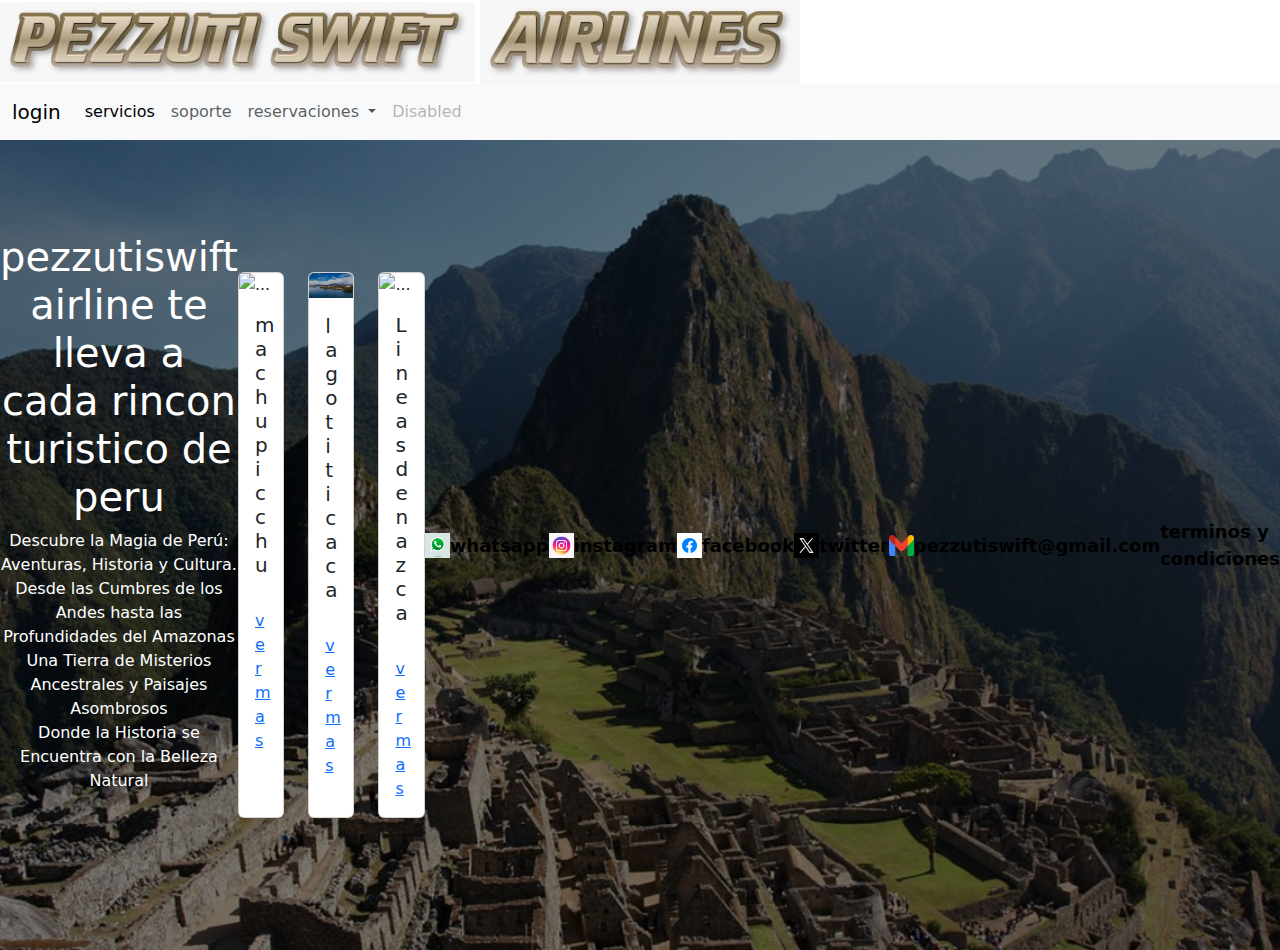
==== index.html @ 31e157de "Update index.html" ====
<!DOCTYPE html>
<html lang="en">
<head> 
    <meta charset="UTF-8">
    <meta name="viewport" content="width=device-width, initial-scale=1.0">
    <title>Document</title>
    <link rel="stylesheet" href="style.css">
    <link href="https://cdn.jsdelivr.net/npm/bootstrap@5.3.3/dist/css/bootstrap.min.css" rel="stylesheet" integrity="sha384-QWTKZyjpPEjISv5WaRU9OFeRpok6YctnYmDr5pNlyT2bRjXh0JMhjY6hW+ALEwIH" crossorigin="anonymous">
</head>
<body>
    <div class="logo">
        <img src="pelado.png" width="475px">
        <img src="pelado1.png" width="320px">
    </div>
   <nav class="navbar navbar-expand-lg bg-body-tertiary">
        <div class="container-fluid">
          <a class="navbar-brand" href="#">login</a>
          <button class="navbar-toggler" type="button" data-bs-toggle="collapse" data-bs-target="#navbarSupportedContent" aria-controls="navbarSupportedContent" aria-expanded="false" aria-label="Toggle navigation">
            <span class="navbar-toggler-icon"></span>
          </button>
          <div class="collapse navbar-collapse" id="navbarSupportedContent">
            <ul class="navbar-nav me-auto mb-2 mb-lg-0">
              <li class="nav-item">
                <a class="nav-link active" aria-current="page" href="enlace4.html">servicios</a>
              </li>
              <li class="nav-item">
                <a class="nav-link" href="$">soporte</a>
              </li>
              <li class="nav-item dropdown">
                <a class="nav-link dropdown-toggle" href="#" role="button" data-bs-toggle="dropdown" aria-expanded="false">
                  reservaciones
                </a>
                <ul class="dropdown-menu">
                  <li><a class="dropdown-item" href="#">Action</a></li>
                  <li><a class="dropdown-item" href="#">Another action</a></li>
                  <li><hr class="dropdown-divider"></li>
                  <li><a class="dropdown-item" href="#">Something else here</a></li>
                </ul>
              </li>
              <li class="nav-item">
                <a class="nav-link disabled" aria-disabled="true">Disabled</a>
              </li>
            </ul>
            </form>
          </div>
        </div>
      </nav>
    </div>
    
    <div class="body">
        
        <div class="heading">
            <h1>pezzutiswift airline te lleva a cada rincon turistico de peru</h1>
            <p> Descubre la Magia de Perú: Aventuras, Historia y Cultura.<br> Desde las Cumbres de los Andes hasta las Profundidades del Amazonas<br> Una Tierra de Misterios Ancestrales y Paisajes Asombrosos<br>
                Donde la Historia se Encuentra con la Belleza Natural</p>
            <br>
            <br>
        </div>
        
         <div class="row row-cols-1 row-cols-md-3 g-4">
            <div class="col">
                <div class="card h-100">
                    <img src="peru.png class="card-img-top" alt="...">
                    <div class="card-body">
                        <h5 class="card-title">machu picchu</h5>
                        <br>
                        <a href="enlace1.html">ver mas</a>
                    </div>
                </div>
            </div>

            <div class="col">
                <div class="card h-100">
                    <img src="lago.png" class="card-img-top" alt="...">
                    <div class="card-body">
                        <h5 class="card-title">lago titicaca</h5>
                        <br>
                        <a href="enlace2.html">ver mas</a>
                    </div>
                </div>
            </div>

            <div class="col">
                <div class="card h-100">
                    <img src="lineas.png" class="card-img-top" alt="...">
                    <div class="card-body">
                        <h5 class="card-title">Lineas de nazca</h5>
                       <br>
                        <a href="enlace3.html">ver mas</a>
                    </div>
                </div>
            </div>
        </div>
    <div class="footer">
        <img src="w.png" width="25">
        <a href="#">whatsapp</a>
        <img src="ig.png" width="25">
        <a href="#">instagram</a>
        <img src="f.png" width="25">
        <a href="#">facebook</a>
        <img src="x.png" width="25">
        <a href="#">twitter</a>
        <img src="g.png" width="25">
        <a href="#">pezzutiswift@gmail.com</a>
        <a href="#">terminos y condiciones</a>
    </div>
    
    <script src="https://cdn.jsdelivr.net/npm/bootstrap@5.3.3/dist/js/bootstrap.bundle.min.js" integrity="sha384-YvpcrYf0tY3lHB60NNkmXc5s9fDVZLESaAA55NDzOxhy9GkcIdslK1eN7N6jIeHz" crossorigin="anonymous"></script>
</body>
</html>
---- style.css ----
.arriba{
    width: 100%;
    height: 80px;
    background-color: rgb(242, 246, 248);
    display: flex;
    justify-content: space-around;
    align-items: center;
    color: 000;
}
.logo{
    margin: 0px 275px 0px 0px;
}
.menu ul{
    display: flex;
    align-items: center;
}
.menu ul li a{
    text-decoration: none;
    color: #000;
    padding: 5px 12px;
    letter-spacing: 2px;
    font-size: 18px;
}
.menu ul li a:hover {
    border-bottom: 4px solid #000000;
    transition: 0.1s;
}
.login a{
    text-decoration: none;
    color: #000;
    font-size: 18px;
    font-weight: bold;
    border-radius: 12px;
    padding: 12px 30px;
    border: 2px solid #070707;
}
.login a:hover{
    background-color: rgb(7, 139, 247);
    transition: 0.6s;
}
.body{
    width: 100%;
    height: 90vh;
    display: flex;
    justify-content: space-around;
    align-items: center;
    background-image: linear-gradient(rgba(0,0,0,0.50),rgba(0,0,0,0.50)),url(peru1.png);
    background-position: center;
    background-size: cover;
}
.heading{
    width: 30%;
    text-align: center;
    color: #fff;
}
.heading h1{
    font-size: 40px;
}

.heading a{
    text-decoration: none;
    color: #0e0d0d;
    font-size: 30px;
    font-weight: bold;
    border-radius: 45px;
    padding: 14px 50px;
    background-color: #f3f1f1;
}
.heading a :hover{
    letter-spacing: 3px;
    transition: 0.5s;
}
.turismo{
    width: 70%;
    display: flex;
    justify-content: space-around;
}
.lugares{
    display: inline;
    text-align: center;
    border-radius: 12px;
}
.lugares h2{
    color:#f3f1f1;
    font-size: 40px;
    letter-spacing: 3px;
}
.lugares a{
    text-decoration: none;
    color: #111111;
    font-weight: bold;
    font-size: 18px;
    border-radius: 12px;
    padding: 12px 30px;
    background-color: #fff;
}
.lugares a :hover{
    background-color: #000;
    letter-spacing: 3px;
    transition: 0.5s;
}
.contenedor{
    margin: -320px 0 0px 614px;
}
.parrafo{
    margin: -295px 0px 0px 515px;
}
.parrafo1{
    margin: 100px 0px 0px -512px;
}
.contenedor1{
    margin: -302px 0 0px 615px;

}
.ft1{
    margin: 100px 0 0px -13px;
}
.contenedor2{
    margin: -273px 0 0px 622px;
}
.nazca{
    margin: 190px 0 0px 0px;
}
.footer{
    width: 100%;
    height: 50px;
    display:flex;
    justify-content: space-around;
    align-items: center;
}
.footer a{
    text-decoration: none;
    color: #000;
    font-size: 18px;
    font-weight: bold;
}
.simbolo1{
    margin: -34px 0 0px 70px;
}
.simbolo2{
    margin: -34px 0 0px 350px;
}
.simbolo3{
    margin: -29px 0 0px 620px;
}
.simbolo4{
    margin: -29px 0 0px 890px;
}
.simbolo5{
    margin: -24px 0 0px 1150px;
}
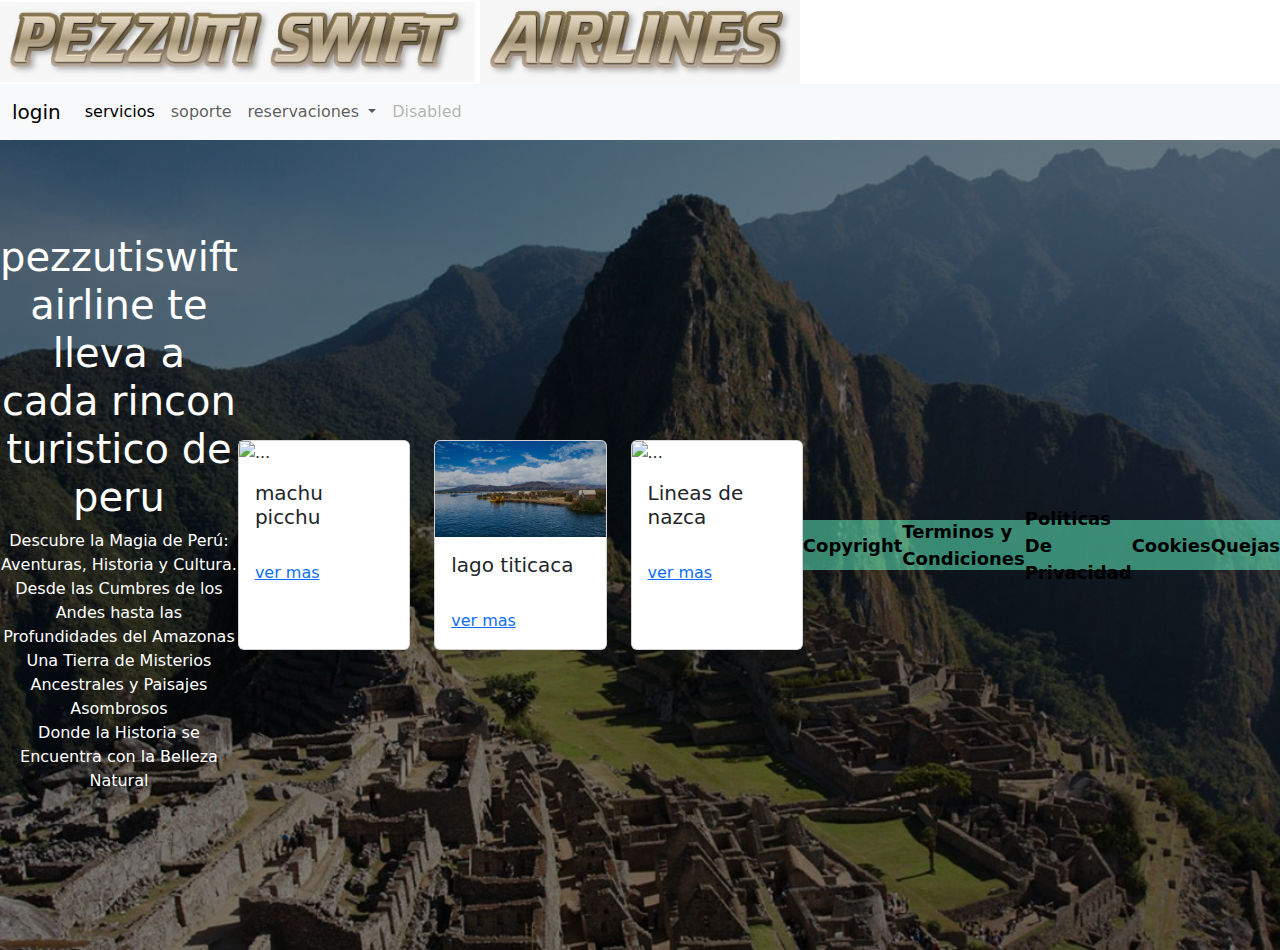
==== commit 443e46fc: "Update index.html" ====
--- a/index.html
+++ b/index.html
@@ -24,7 +24,7 @@
                 <a class="nav-link active" aria-current="page" href="enlace4.html">servicios</a>
               </li>
               <li class="nav-item">
-                <a class="nav-link" href="$">soporte</a>
+                <a class="nav-link" href="enlace4.html">soporte</a>
               </li>
               <li class="nav-item dropdown">
                 <a class="nav-link dropdown-toggle" href="#" role="button" data-bs-toggle="dropdown" aria-expanded="false">
@@ -91,20 +91,13 @@
                 </div>
             </div>
         </div>
-    <div class="footer">
-        <img src="w.png" width="25">
-        <a href="#">whatsapp</a>
-        <img src="ig.png" width="25">
-        <a href="#">instagram</a>
-        <img src="f.png" width="25">
-        <a href="#">facebook</a>
-        <img src="x.png" width="25">
-        <a href="#">twitter</a>
-        <img src="g.png" width="25">
-        <a href="#">pezzutiswift@gmail.com</a>
-        <a href="#">terminos y condiciones</a>
-    </div>
-    
+   <footer class="footer">
+        <a href="#">Copyright</a>
+        <a href="#">Terminos y Condiciones</a>
+        <a href="#">Politicas De Privacidad</a>
+        <a href="#">Cookies</a>
+        <a href="#">Quejas</a>
+    </footer>
     <script src="https://cdn.jsdelivr.net/npm/bootstrap@5.3.3/dist/js/bootstrap.bundle.min.js" integrity="sha384-YvpcrYf0tY3lHB60NNkmXc5s9fDVZLESaAA55NDzOxhy9GkcIdslK1eN7N6jIeHz" crossorigin="anonymous"></script>
 </body>
 </html>
--- a/style.css
+++ b/style.css
@@ -124,10 +124,12 @@
 .footer{
     width: 100%;
     height: 50px;
-    display:flex;
+    display: flex;
     justify-content: space-around;
     align-items: center;
+    background-color: #65ffcc80;
 }
+
 .footer a{
     text-decoration: none;
     color: #000;
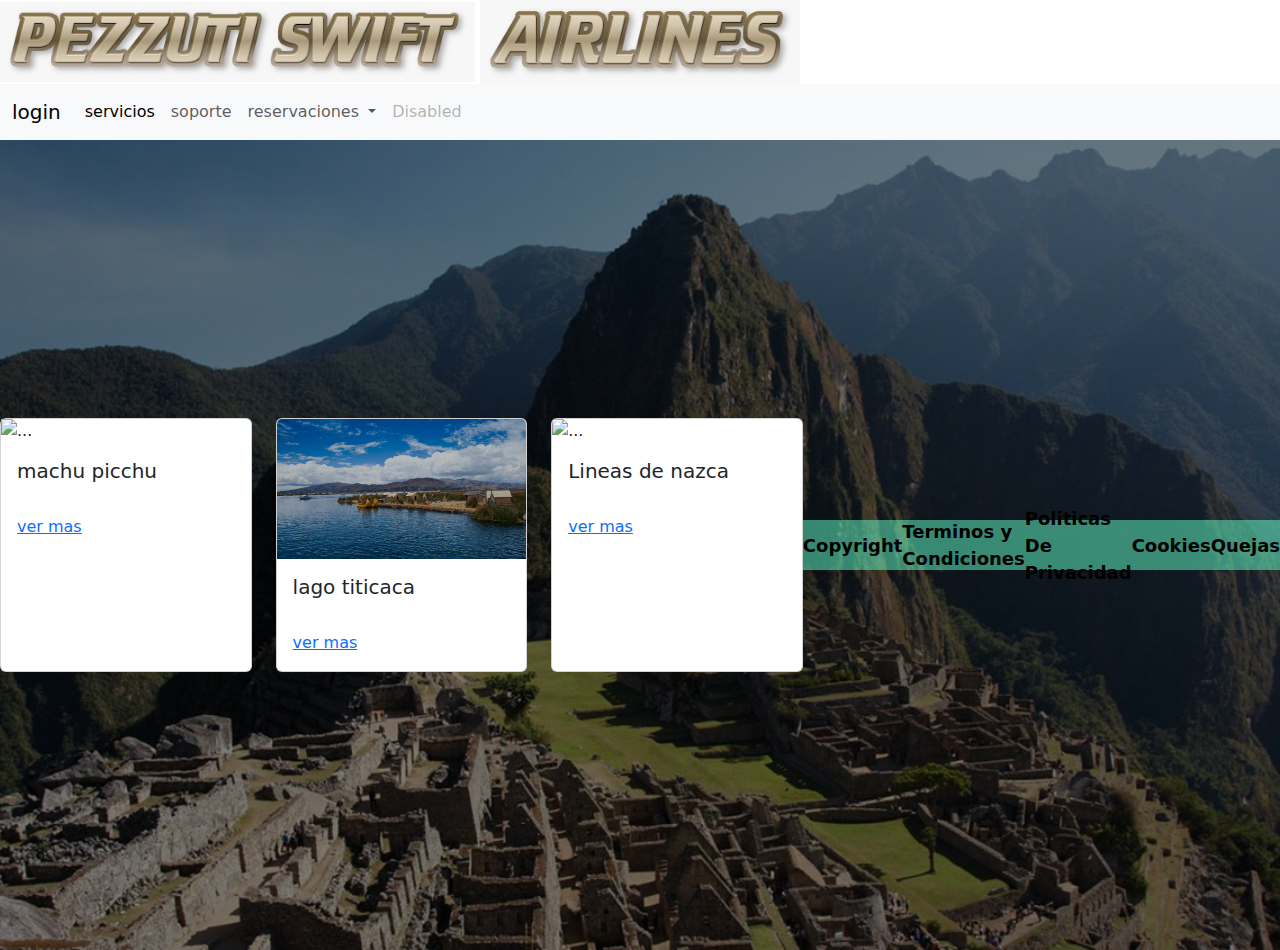
==== commit 4b4155c1: "Update index.html" ====
--- a/index.html
+++ b/index.html
@@ -49,14 +49,6 @@
     
     <div class="body">
         
-        <div class="heading">
-            <h1>pezzutiswift airline te lleva a cada rincon turistico de peru</h1>
-            <p> Descubre la Magia de Perú: Aventuras, Historia y Cultura.<br> Desde las Cumbres de los Andes hasta las Profundidades del Amazonas<br> Una Tierra de Misterios Ancestrales y Paisajes Asombrosos<br>
-                Donde la Historia se Encuentra con la Belleza Natural</p>
-            <br>
-            <br>
-        </div>
-        
          <div class="row row-cols-1 row-cols-md-3 g-4">
             <div class="col">
                 <div class="card h-100">
@@ -98,6 +90,5 @@
         <a href="#">Cookies</a>
         <a href="#">Quejas</a>
     </footer>
-    <script src="https://cdn.jsdelivr.net/npm/bootstrap@5.3.3/dist/js/bootstrap.bundle.min.js" integrity="sha384-YvpcrYf0tY3lHB60NNkmXc5s9fDVZLESaAA55NDzOxhy9GkcIdslK1eN7N6jIeHz" crossorigin="anonymous"></script>
 </body>
 </html>
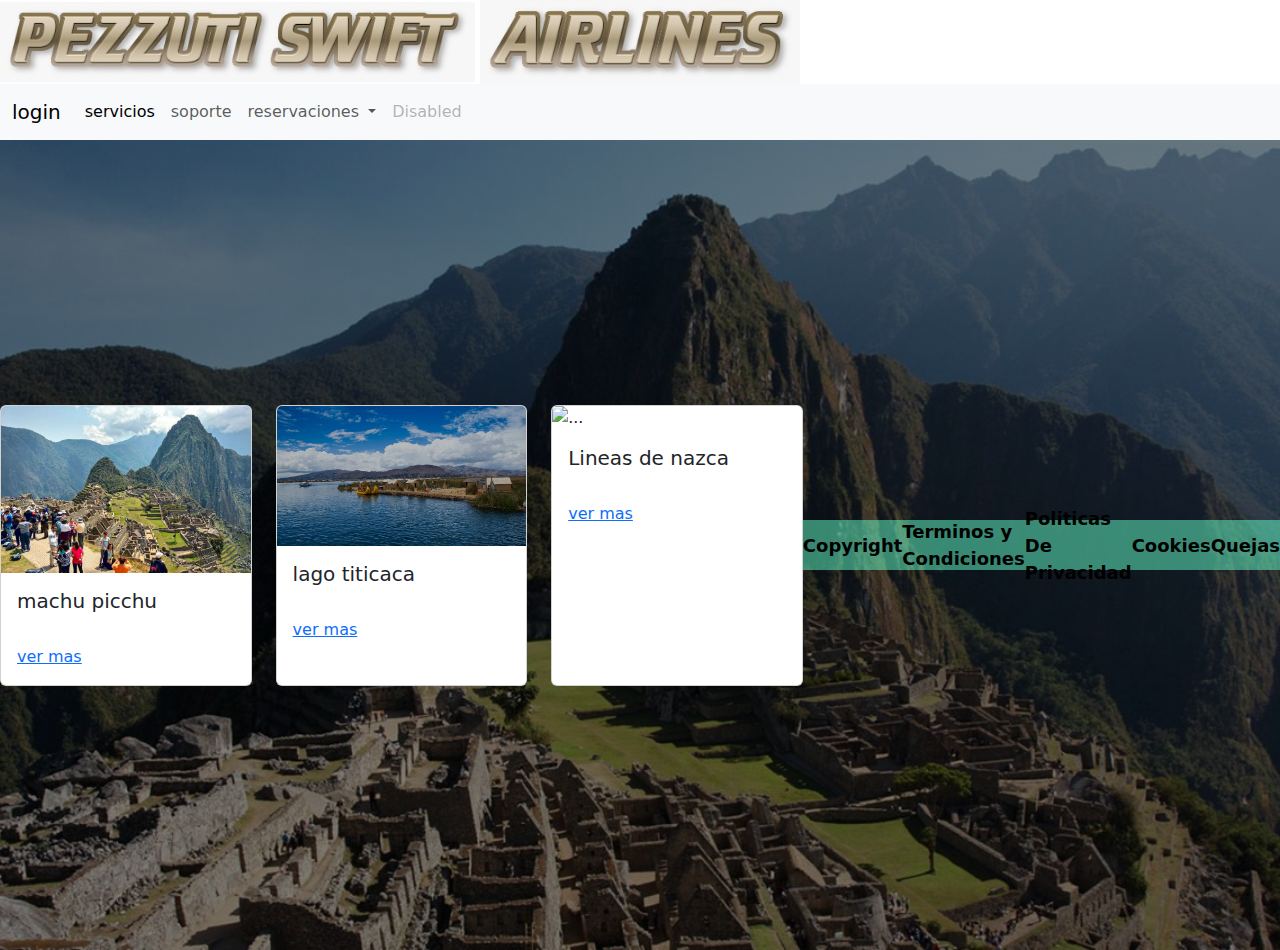
==== commit 39bb1d01: "Update index.html" ====
--- a/index.html
+++ b/index.html
@@ -52,7 +52,7 @@
          <div class="row row-cols-1 row-cols-md-3 g-4">
             <div class="col">
                 <div class="card h-100">
-                    <img src="peru.png class="card-img-top" alt="...">
+                    <img src="peru.png" class="card-img-top" alt="...">
                     <div class="card-body">
                         <h5 class="card-title">machu picchu</h5>
                         <br>
--- a/style.css
+++ b/style.css
@@ -70,35 +70,6 @@
     letter-spacing: 3px;
     transition: 0.5s;
 }
-.turismo{
-    width: 70%;
-    display: flex;
-    justify-content: space-around;
-}
-.lugares{
-    display: inline;
-    text-align: center;
-    border-radius: 12px;
-}
-.lugares h2{
-    color:#f3f1f1;
-    font-size: 40px;
-    letter-spacing: 3px;
-}
-.lugares a{
-    text-decoration: none;
-    color: #111111;
-    font-weight: bold;
-    font-size: 18px;
-    border-radius: 12px;
-    padding: 12px 30px;
-    background-color: #fff;
-}
-.lugares a :hover{
-    background-color: #000;
-    letter-spacing: 3px;
-    transition: 0.5s;
-}
 .contenedor{
     margin: -320px 0 0px 614px;
 }
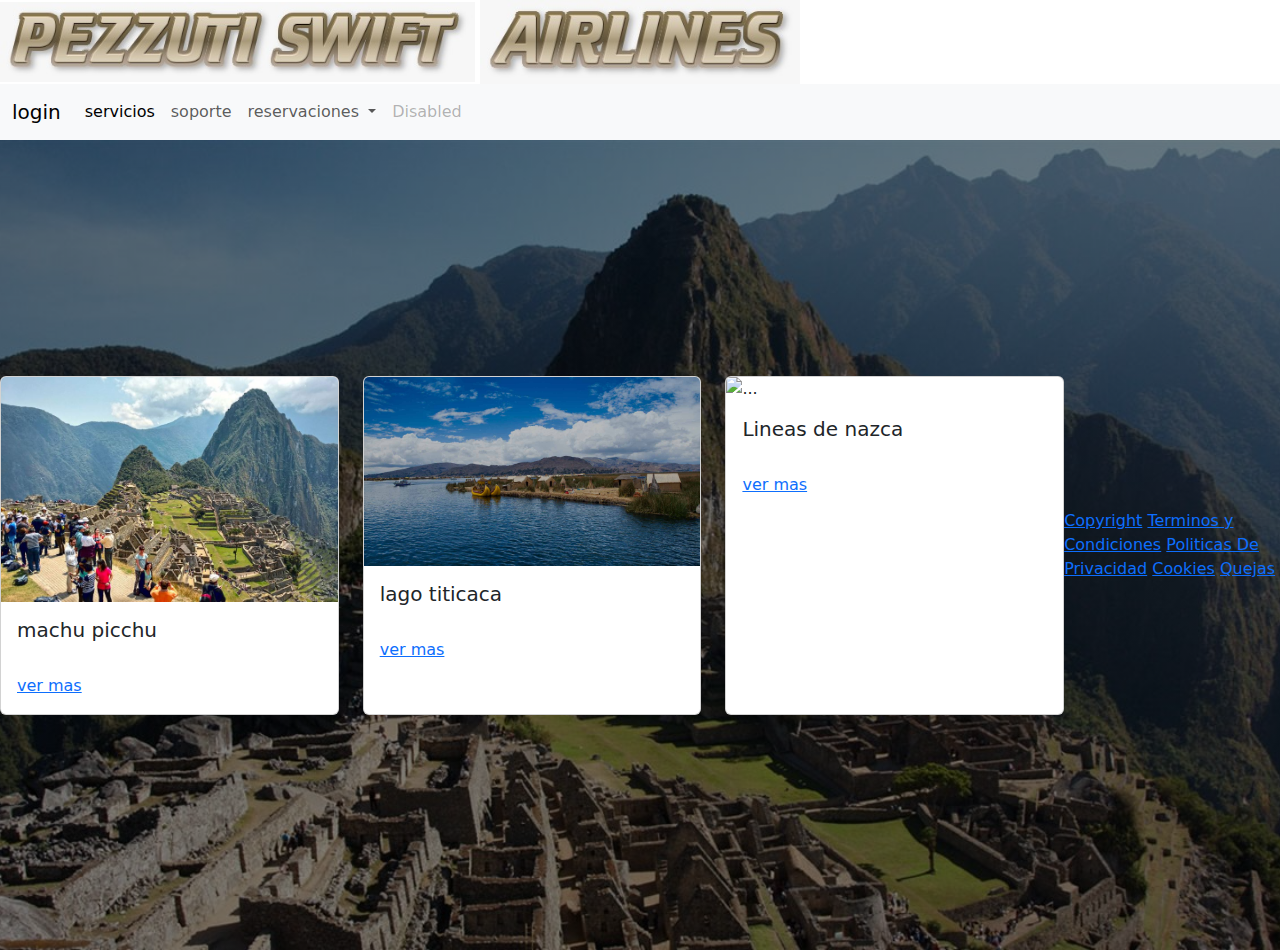
==== commit 95de7c12: "Update index.html" ====
--- a/index.html
+++ b/index.html
@@ -83,12 +83,12 @@
                 </div>
             </div>
         </div>
-   <footer class="footer">
+</body>
+     <footer class="footer">
         <a href="#">Copyright</a>
         <a href="#">Terminos y Condiciones</a>
         <a href="#">Politicas De Privacidad</a>
         <a href="#">Cookies</a>
         <a href="#">Quejas</a>
     </footer>
-</body>
 </html>
--- a/style.css
+++ b/style.css
@@ -92,36 +92,6 @@
 .nazca{
     margin: 190px 0 0px 0px;
 }
-.footer{
-    width: 100%;
-    height: 50px;
-    display: flex;
-    justify-content: space-around;
-    align-items: center;
-    background-color: #65ffcc80;
-}
-
-.footer a{
-    text-decoration: none;
-    color: #000;
-    font-size: 18px;
-    font-weight: bold;
-}
-.simbolo1{
-    margin: -34px 0 0px 70px;
-}
-.simbolo2{
-    margin: -34px 0 0px 350px;
-}
-.simbolo3{
-    margin: -29px 0 0px 620px;
-}
-.simbolo4{
-    margin: -29px 0 0px 890px;
-}
-.simbolo5{
-    margin: -24px 0 0px 1150px;
-}
 
 
 
@@ -129,4 +99,3 @@
 
 
 
-
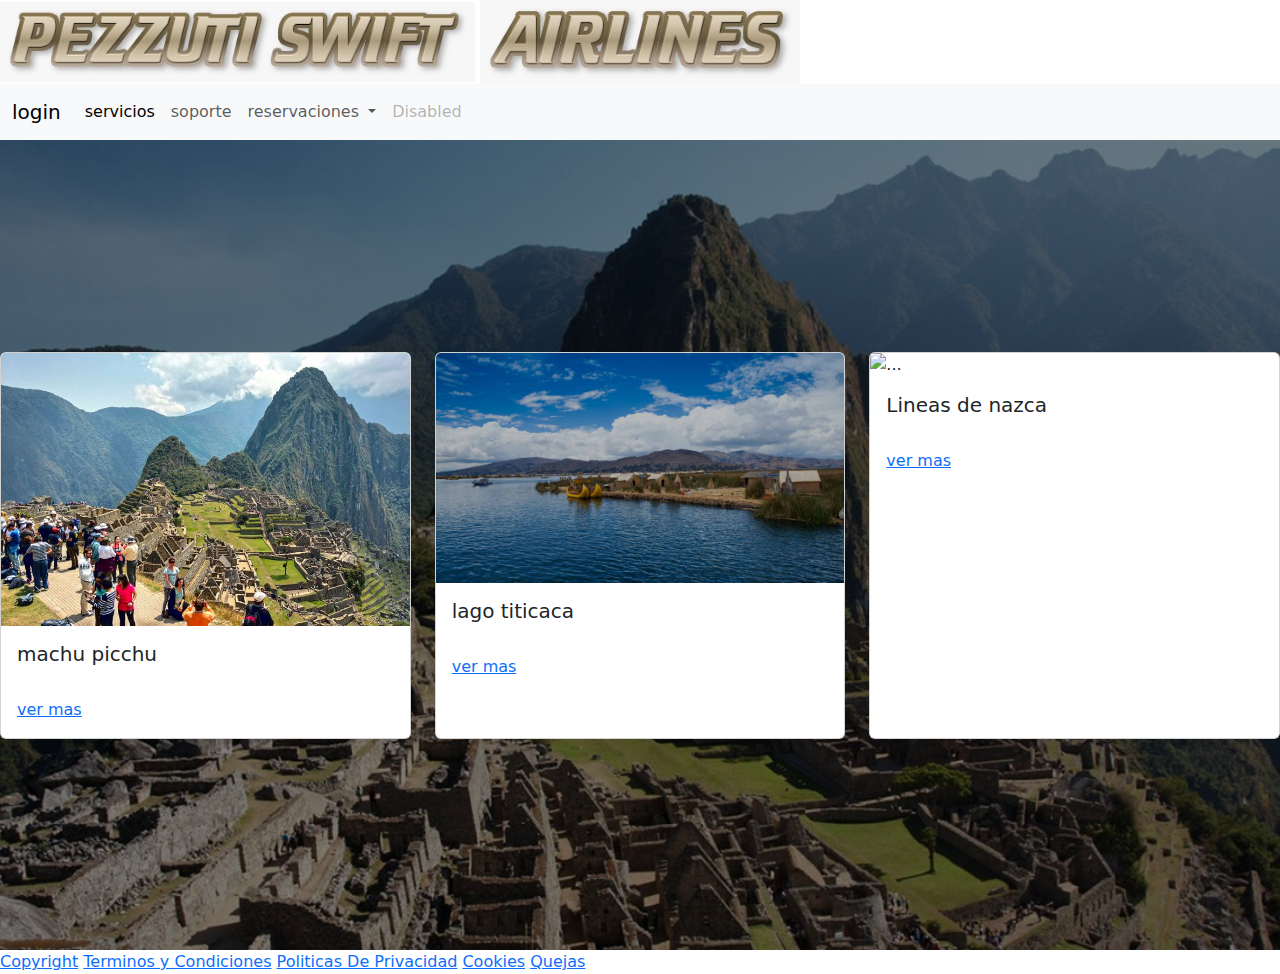
==== commit b060388f: "Update index.html" ====
--- a/index.html
+++ b/index.html
@@ -83,12 +83,14 @@
                 </div>
             </div>
         </div>
-</body>
-     <footer class="footer">
+    </div>
+ <footer class="footer">
         <a href="#">Copyright</a>
         <a href="#">Terminos y Condiciones</a>
         <a href="#">Politicas De Privacidad</a>
         <a href="#">Cookies</a>
         <a href="#">Quejas</a>
     </footer>
+</body>
+    
 </html>
